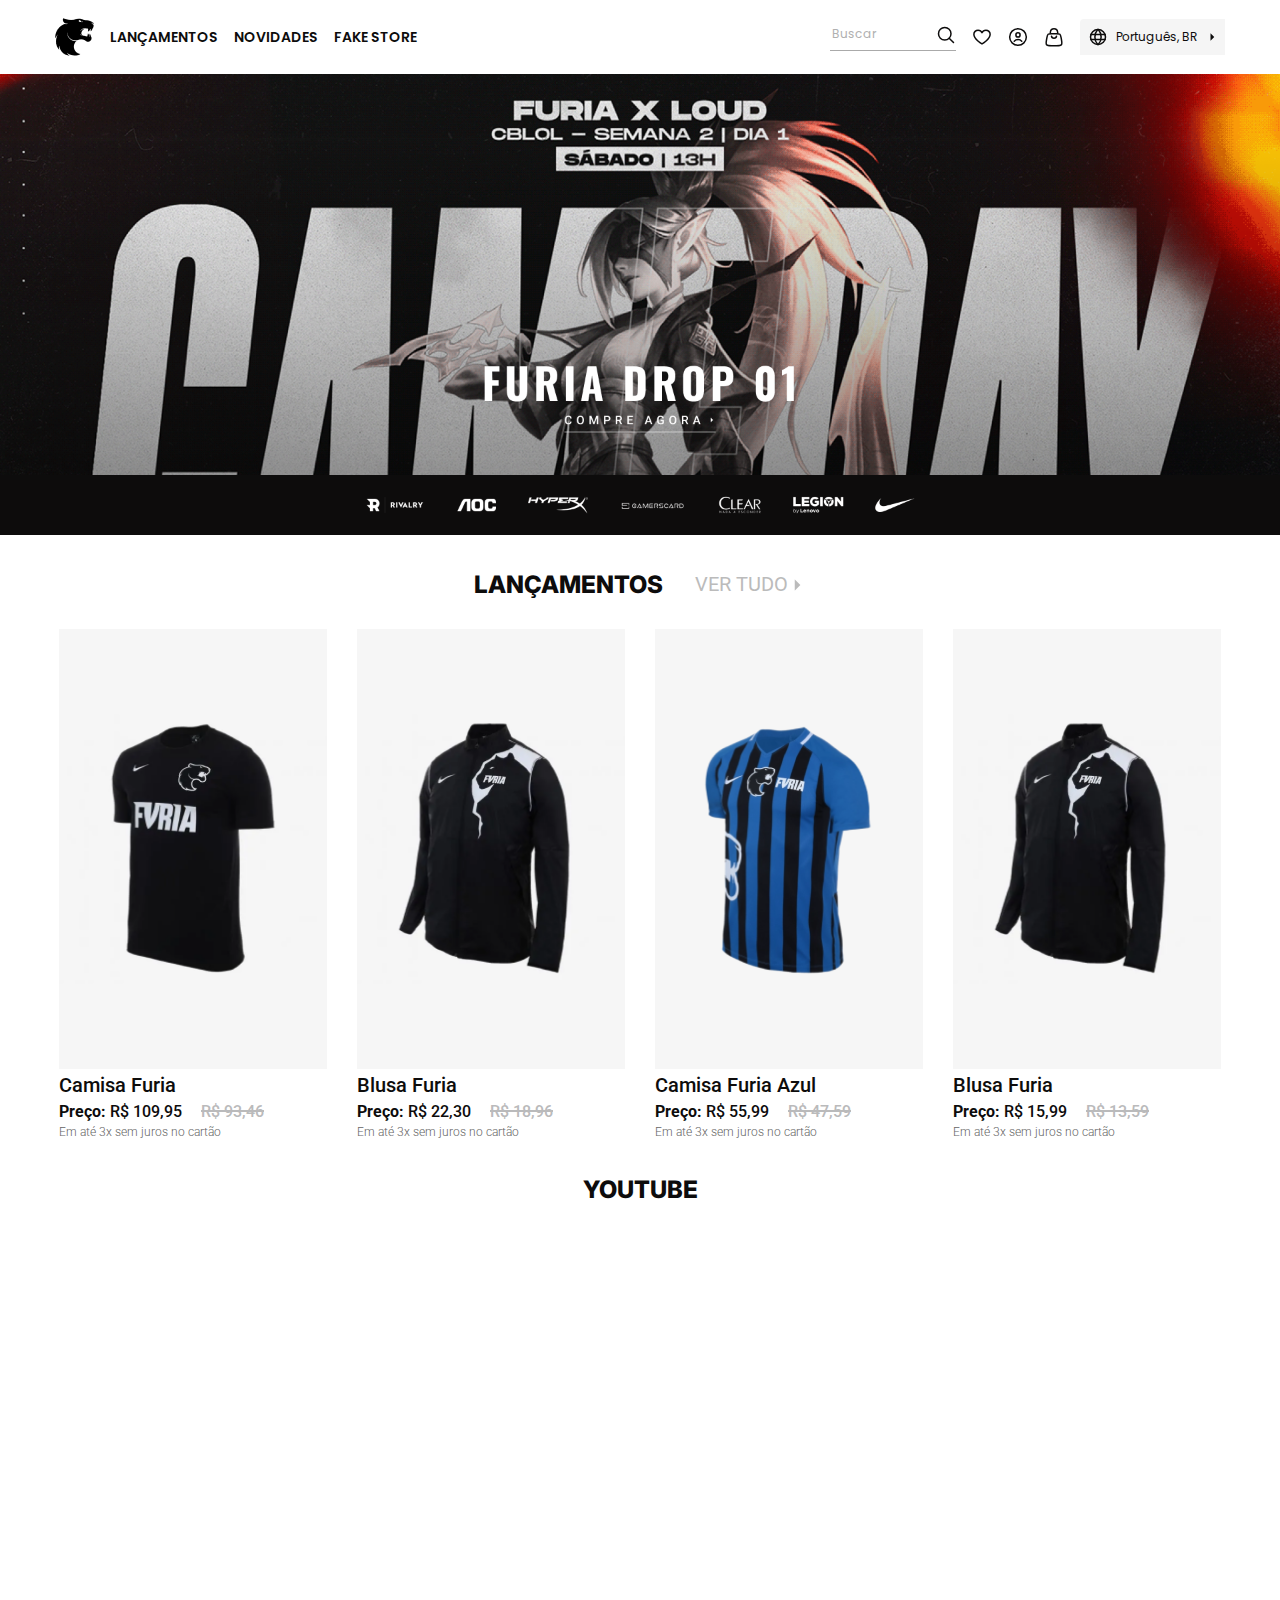
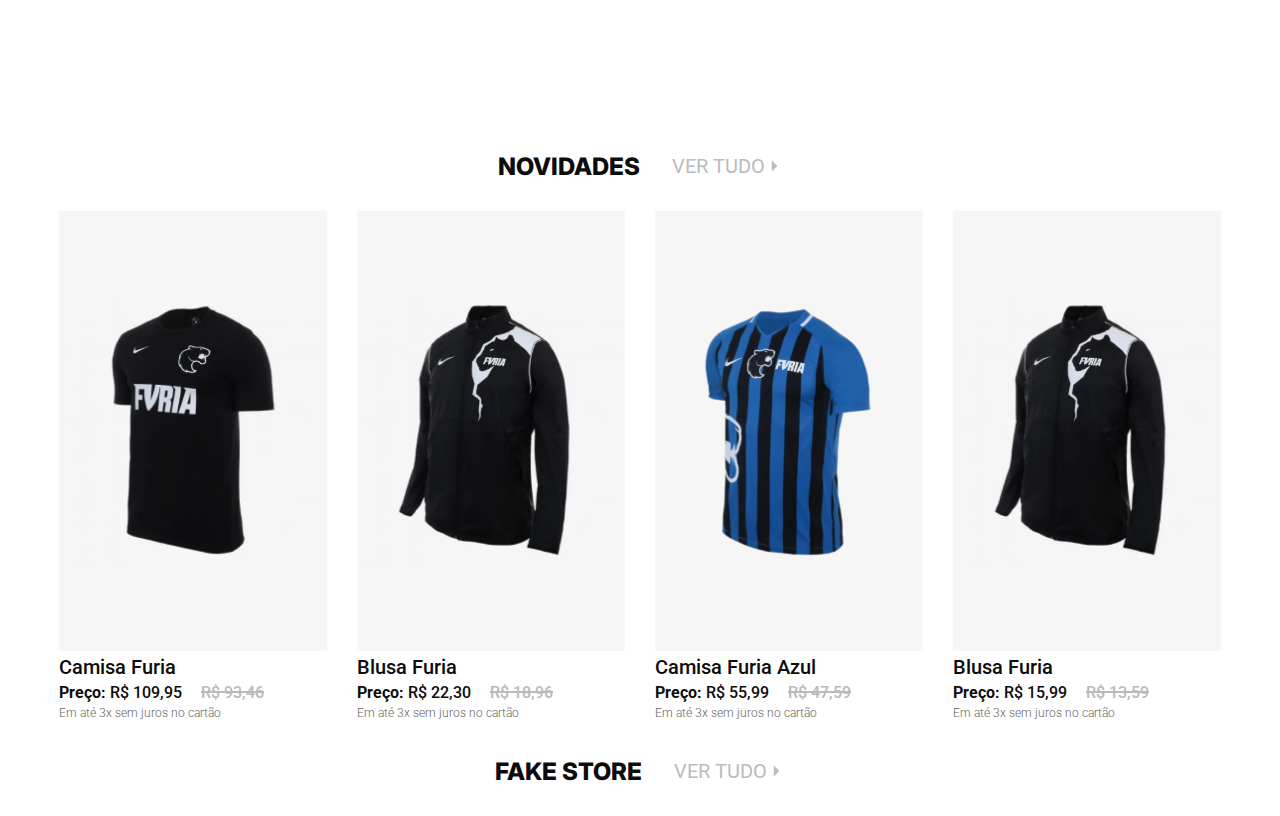
==== parte1/index.html @ 1bad08ae "Commit Inicial" ====
<!doctype html>
<html lang="pt-BR">

<head>
	<meta charset="utf-8">
	<meta http-equiv="x-ua-compatible" content="ie=edge">
	<title>FURIA STORE</title>
	<meta name="viewport" content="width=device-width, minimum-scale=1.0, maximum-scale=1.0, initial-scale=1.0">
	<meta name="description" content="FURIA Apparel. Acesse e compre agora!">
	<link rel="icon" href="./image/fav-icon.png?v=1" type="image/png">
	<link rel="stylesheet" href="css/styles.css?v=1">
	<link rel="stylesheet" href="css/fonts.css?v=1">
</head>

<body>
	<header>
		<div class="container">
			<div class="menu">
				<div class="header-left">
					<img class="img-responsive" src="./image/logo.png?v=1" alt="FURIA">
					<a class="menu-text" id="releases" href="#section-1">LANÇAMENTOS</a>
					<a class="menu-text" id="news" href="#section-2">NOVIDADES</a>
					<a class="menu-text" id="fake-store" href="#section-3">FAKE STORE</a>
				</div>
				<div class="header-right">
					<div class="search">
						<input type="text" name="search" id="search" placeholder="Buscar">
						<button type="button">
							<img class="img-responsive" src="./image/search-icon.svg?v=1" alt="Pesquisar">
						</button>
					</div>
					<a href="">
						<img class="img-responsive" src="./image/favorite-icon.svg?v=1" alt="Favoritos">
					</a>
					<a href="">
						<img class="img-responsive" src="./image/user-icon.svg?v=1" alt="Usuário">
					</a>
					<a href="">
						<img class="img-responsive" src="./image/minicart-icon.svg?v=1" alt="Carrinho">
					</a>
					<div class="language">
						<a href="">
							<img class="img-responsive" src="./image/language-icon.svg?v=1" alt="Carrinho">
						</a>
						<span>Português, BR</span>
						<a href="">
							<img class="img-responsive" src="./image/arrow-right-icon.svg" alt="Carrinho">
						</a>
					</div>
				</div>
			</div>
		</div>
	</header>
	<main>
		<div class="banner">
			<img class="img-responsive" src="./image/banner.png?v=1" alt="Banner Furia Drop">
			<img class="img-responsive" src="./image/banner-brands.png?v=1" alt="Banner Furia Drop">
		</div>
		<div class="container">
			<section id="section-1">
				<div class="title">LANÇAMENTOS<span>VER TUDO <img src="./image/arrow-right-title-icon.png?v=1" alt="Seta Direita"></span></div>
				<div class="grid-container" class="products">
					<div class="product">
						<img src="./image/camisa-furia-preta.png?v=1" alt="Camisa Furia" class="img-responsive product-img">
						<div class="product-title">Camisa Furia</div>
						<div class="product-price"><strong>Preço:</strong> R$ 109,95
							<span class="product-price-discount"><span class="line-word"></span>R$ 93,46</span><br>
							<span class="price-installment">Em até 3x sem juros no cartão</span>
						</div>
					</div>
					<div class="product">
						<img src="./image/blusa-furia.png?v=1" alt="Blusa Furia" class="img-responsive product-img">
						<div class="product-title">Blusa Furia</div>
						<div class="product-price"><strong>Preço:</strong> R$ 22,30
							<span class="product-price-discount"><span class="line-word"></span>R$ 18,96</span><br>
							<span class="price-installment">Em até 3x sem juros no cartão</span>
						</div>
					</div>
					<div class="product">
						<img src="./image/camisa-furia-azul.png?v=1" alt="Camisa Furia Azul" class="img-responsive product-img">
						<div class="product-title">Camisa Furia Azul</div>
						<div class="product-price"><strong>Preço:</strong> R$ 55,99
							<span class="product-price-discount"><span class="line-word"></span>R$ 47,59</span><br>
							<span class="price-installment">Em até 3x sem juros no cartão</span>
						</div>
					</div>
					<div class="product">
						<img src="./image/blusa-furia.png?v=1" alt="Blusa Furia" class="img-responsive product-img">
						<div class="product-title">Blusa Furia</div>
						<div class="product-price"><strong>Preço:</strong> R$ 15,99
							<span class="product-price-discount"><span class="line-word"></span>R$ 13,59</span><br>
							<span class="price-installment">Em até 3x sem juros no cartão</span>
						</div>
					</div>
				</div>
			</section>
			<section id="section-2">
				<div class="title">YOUTUBE</div>
				<div class="video-container">
					<iframe id="video" width="560" height="315" src="https://www.youtube.com/embed/ct5WjWdfGSI" frameborder="0" allowfullscreen></iframe>
				</div>
			</section>	
			<section id="section-3">
				<div class="title">NOVIDADES<span>VER TUDO <img src="./image/arrow-right-title-icon.png?v=1" alt="Seta Direita"></span></div>
				<div class="grid-container" class="products">
					<div class="product">
						<img src="./image/camisa-furia-preta.png?v=1" alt="Camisa Furia" class="img-responsive product-img">
						<div class="product-title">Camisa Furia</div>
						<div class="product-price"><strong>Preço:</strong> R$ 109,95
							<span class="product-price-discount"><span class="line-word"></span>R$ 93,46</span><br>
							<span class="price-installment">Em até 3x sem juros no cartão</span>
						</div>
					</div>
					<div class="product">
						<img src="./image/blusa-furia.png?v=1" alt="Blusa Furia" class="img-responsive product-img">
						<div class="product-title">Blusa Furia</div>
						<div class="product-price"><strong>Preço:</strong> R$ 22,30
							<span class="product-price-discount"><span class="line-word"></span>R$ 18,96</span><br>
							<span class="price-installment">Em até 3x sem juros no cartão</span>
						</div>
					</div>
					<div class="product">
						<img src="./image/camisa-furia-azul.png?v=1" alt="Camisa Furia Azul" class="img-responsive product-img">
						<div class="product-title">Camisa Furia Azul</div>
						<div class="product-price"><strong>Preço:</strong> R$ 55,99
							<span class="product-price-discount"><span class="line-word"></span>R$ 47,59</span><br>
							<span class="price-installment">Em até 3x sem juros no cartão</span>
						</div>
					</div>
					<div class="product">
						<img src="./image/blusa-furia.png?v=1" alt="Blusa Furia" class="img-responsive product-img">
						<div class="product-title">Blusa Furia</div>
						<div class="product-price"><strong>Preço:</strong> R$ 15,99
							<span class="product-price-discount"><span class="line-word"></span>R$ 13,59</span><br>
							<span class="price-installment">Em até 3x sem juros no cartão</span>
						</div>
					</div>
				</div>
			</section>
			<section id="section-4">
				<div class="title">FAKE STORE<span>VER TUDO <img src="./image/arrow-right-title-icon.png?v=1" alt="Seta Direita"></span></div>
				<div class="grid-container" id="products">
					<div class="product">
					</div>
				</div>
			</section>
		</div>
	</main>
	<footer>
		
	</footer>
</body>

<script type="text/javascript" src="js/script.js?v=1"></script>

</html>
---- parte1/css/styles.css ----
body {
    margin: 0;
}
.container {
    width: 1170px;
    margin: auto;
}
.menu {
    display: flex;
    align-items: center;
    height: 74px;
    justify-content: space-between;
}
.header-left {
    display: flex;
    gap: 16px;
    align-items: center;
}
.header-right {
    display: flex;
    gap: 16px;
    align-items: center;
}
.menu-text {
    font-family: 'Poppins', sans-serif;
    font-size: 14px;
    font-weight: 600;
    line-height: 21px;
    text-align: left;
    text-decoration: none;
    color: #0D0C0C;
}
.menu-text:hover {
    border-bottom: 4px #000000 solid;
}
.search {
    position: relative;
    margin: auto;
    color: #B0B0B0;
    width: 126px;
    height: 26px;
    border-bottom: 1px #AAAAAA solid;
}
.search input {
    border: none;
    font-family: 'Poppins', sans-serif;
    font-size: 12px;
    font-weight: 400;
    line-height: 18px;
    text-align: left;
    width: 126px;
}
.search input:focus, .search input:focus-visible {
    border: none;
    outline: none;
}
.search input::placeholder {
    font-family: 'Poppins', sans-serif;
    font-size: 12px;
    font-weight: 400;
    line-height: 18px;
    text-align: left;
    color: #B0B0B0;
}
.search button {
    border: none;
    background: none;
    margin: 0;
    padding-left: 10px;
    padding-right: 0 !important;
    box-shadow: none;
    position: absolute;
    right: 0;
    top: 0;
    z-index: 3;
}
.language {
    font-family: 'Poppins', sans-serif;
    font-size: 12px;
    font-weight: 400;
    line-height: 18px;
    text-align: left;
    background: #F5F5F5;
    color: #0D0C0C;
    width: 145px;
    height: 36px;
    display: flex;
    gap: 8px;
    border-radius: 4px 0px 0px 0px;
    align-items: center;
    justify-content: center;
}
.banner {
    display: grid;
}
.title {
    font-family: 'inter', sans-serif;
    font-size: 24px;
    font-weight: 800;
    line-height: 29.05px;
    text-align: center;
    color: #0D0C0C;
    display: flex;
    justify-content: center;
    align-items: center;
    gap: 32px;
    margin: 35px 0 30px;
}
.title span {
    font-family: 'Roboto', sans-serif;
    font-size: 20px;
    font-weight: 400;
    line-height: 23.44px;
    text-align: left;
    color: #BBBBBB;
    display: flex;
    align-items: center;
}
.grid-container {
    justify-items: center;
    display: grid;
    grid-template-columns: 23% 23% 23% 23%;
    gap: 25px;
    justify-content: space-evenly;
}
.product {
    display: grid;
    gap: 5px;
}
.product-title {
    font-family: 'Roboto', sans-serif;
    font-size: 20px;
    font-weight: 500;
    line-height: 23.44px;
    text-align: left;
    color: #0D0C0C;
    white-space: nowrap;
    width: 100%;
    overflow: hidden;
    text-overflow: ellipsis;   
}
.product-price {
    font-family: 'Roboto', sans-serif;
    font-size: 16px;
    font-weight: 500;
    line-height: 18.75px;
    text-align: left;
    color: #0D0C0C;
}
.product-price-discount {
    color: #BABABB;
    margin-left: 15px;
}
.line-word {
    background-color: #BABABB;
    border-bottom: 2px solid #BABABB;
    height: 0px;
    text-align: center;
    padding-left: 5px;
    position: absolute;
    z-index: 2;
    width: 58px;
    margin-top: 7px;
}
.price-installment {
    font-family: 'Roboto', sans-serif;
    font-size: 12px;
    font-weight: 300;
    line-height: 14.06px;
    text-align: left;
    color: #646464;
}
.product-img-api {
    max-height: 250px;
    margin: auto;
}
.product-img {
    max-height: 440px;
    margin: auto;
}
.video-container {
    position: relative;
    width: 100%;
    max-width: 1170px; 
    margin: 0 auto;
    padding-bottom: 41.25%;
    overflow: hidden;
}
.video-container iframe {
    position: absolute;
    top: 50%;
    left: 50%;
    transform: translate(-50%, -50%) scale(1.5);
    border-radius: 16px;
}
.img-responsive {
    display: block;
    max-width: 100%;
    height: auto;
}
---- parte1/css/fonts.css ----
@import url('https://fonts.googleapis.com/css2?family=Inter:wght@100..900&family=Poppins:ital,wght@0,100;0,200;0,300;0,400;0,500;0,600;0,700;0,800;0,900;1,100;1,200;1,300;1,400;1,500;1,600;1,700;1,800;1,900&family=Roboto:ital,wght@0,100;0,300;0,400;0,500;0,700;0,900;1,100;1,300;1,400;1,500;1,700;1,900&display=swap');
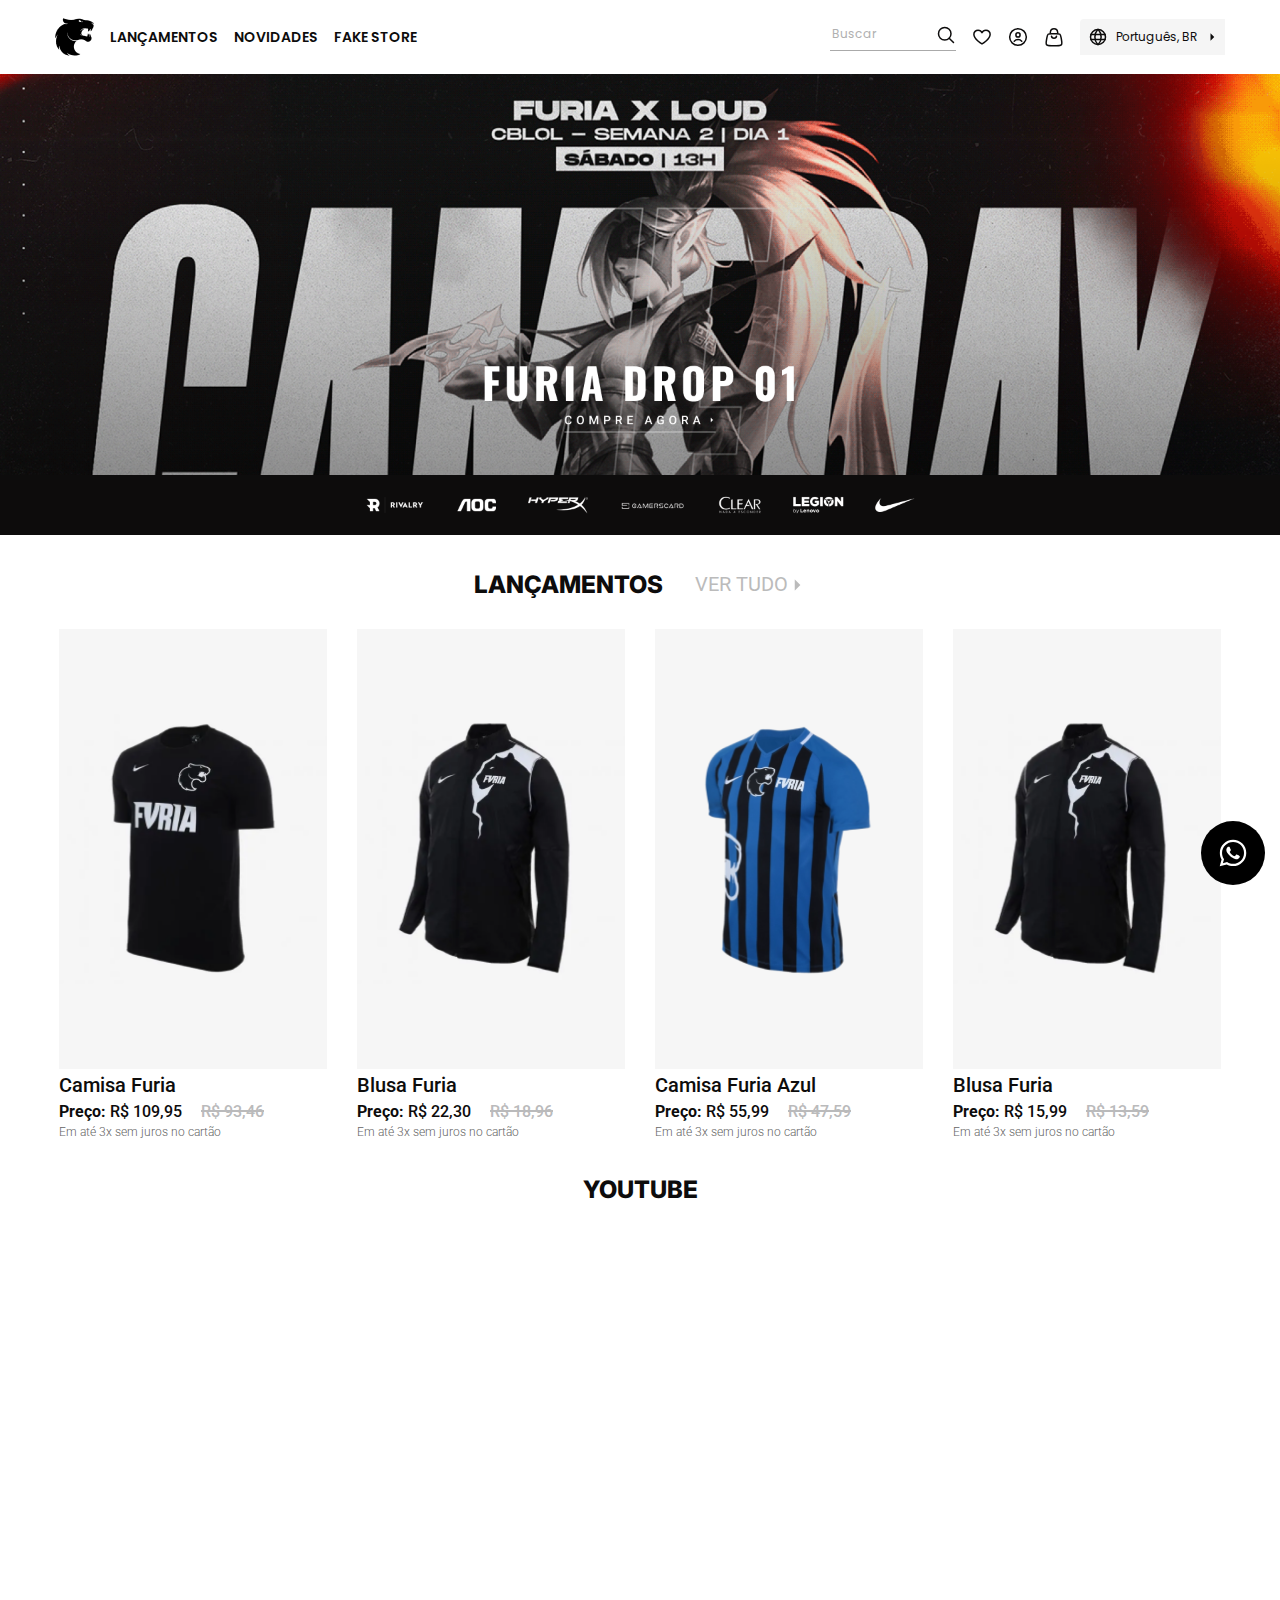
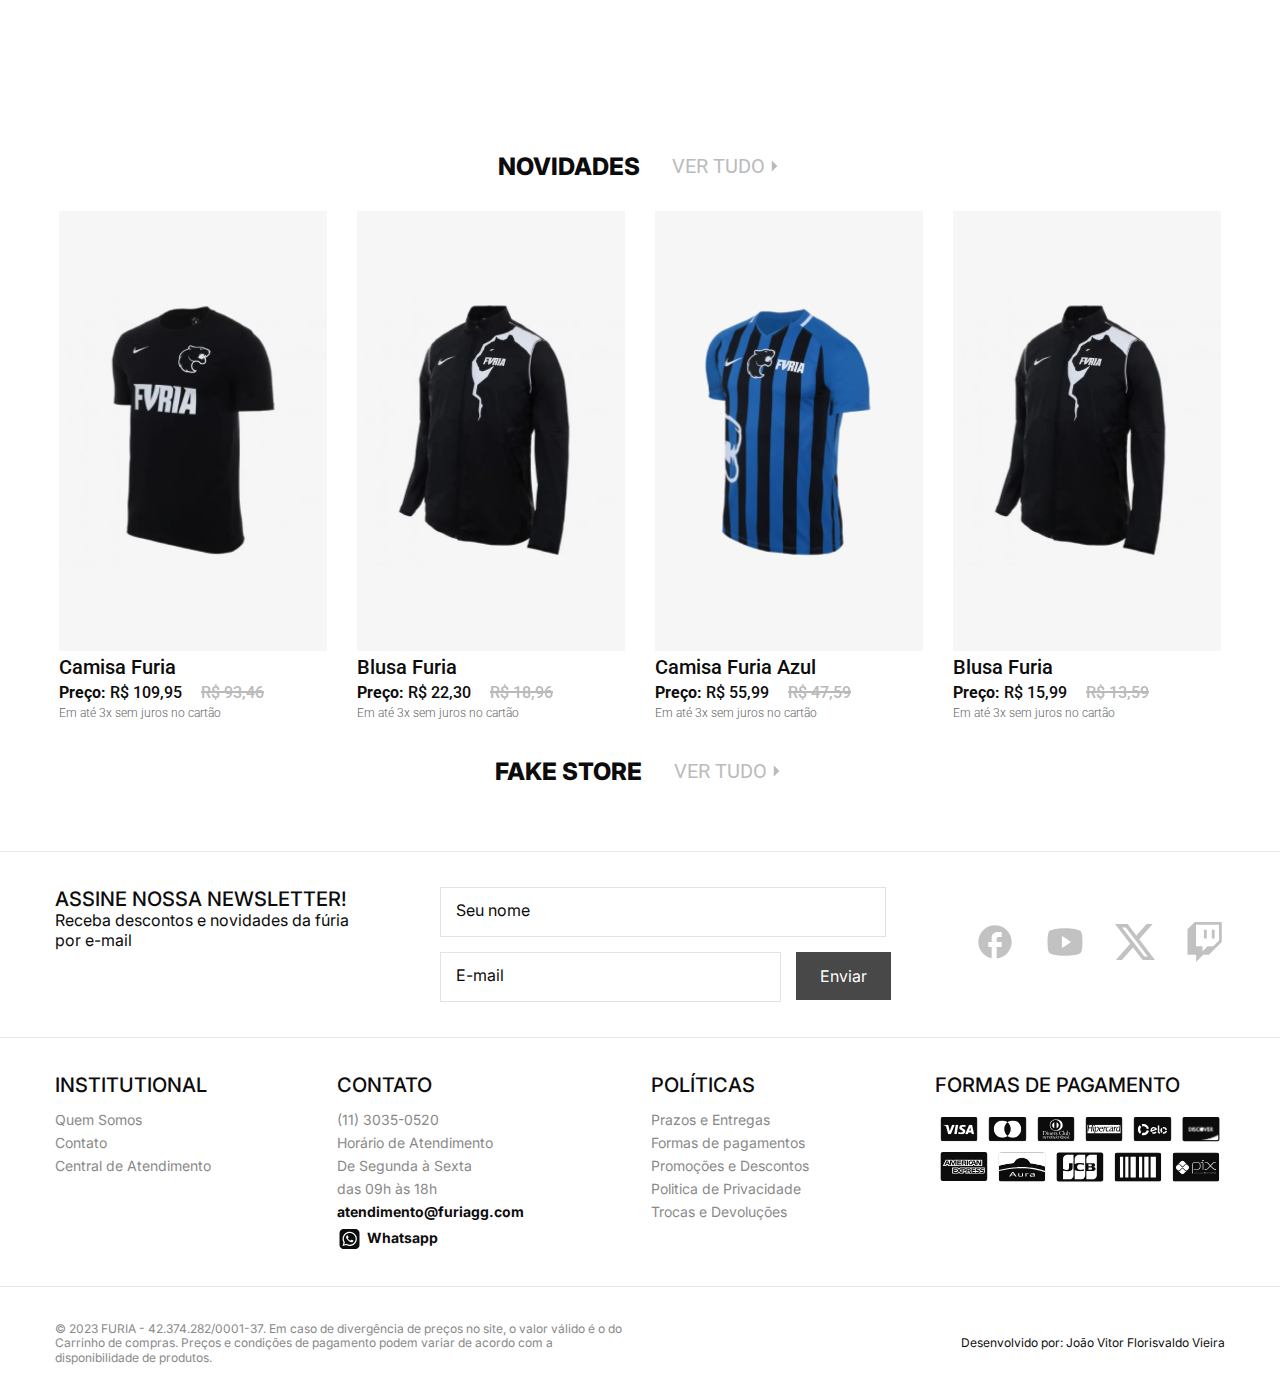
==== commit dad373dc: "Atualizando desktop" ====
--- a/parte1/index.html
+++ b/parte1/index.html
@@ -58,10 +58,23 @@
 		</div>
 		<div class="container">
 			<section id="section-1">
-				<div class="title">LANÇAMENTOS<span>VER TUDO <img src="./image/arrow-right-title-icon.png?v=1" alt="Seta Direita"></span></div>
+				<div class="title">LANÇAMENTOS<a href="">VER TUDO <img src="./image/arrow-right-title-icon.png?v=1" alt="Seta Direita"></a></div>
 				<div class="grid-container" class="products">
 					<div class="product">
-						<img src="./image/camisa-furia-preta.png?v=1" alt="Camisa Furia" class="img-responsive product-img">
+						<div class="block-img">
+							<img src="./image/camisa-furia-preta.png?v=1" alt="Camisa Furia" class="img-responsive product-img">
+							<div class="card-product">
+								<div class="size">
+									<div class="btn-size size-pp">PP</div>
+									<div class="btn-size size-p">P</div>
+									<div class="btn-size size-m">M</div>
+									<div class="btn-size size-g">G</div>
+									<div class="btn-size size-gg">GG</div>
+									<div class="btn-size size-xgg">XGG</div>
+								</div>
+								<button class="btn-buy">COMPRAR</button>
+							</div>
+						</div>
 						<div class="product-title">Camisa Furia</div>
 						<div class="product-price"><strong>Preço:</strong> R$ 109,95
 							<span class="product-price-discount"><span class="line-word"></span>R$ 93,46</span><br>
@@ -69,7 +82,20 @@
 						</div>
 					</div>
 					<div class="product">
-						<img src="./image/blusa-furia.png?v=1" alt="Blusa Furia" class="img-responsive product-img">
+						<div class="block-img">
+							<img src="./image/blusa-furia.png?v=1" alt="Blusa Furia" class="img-responsive product-img">
+							<div class="card-product">
+								<div class="size">
+									<div class="btn-size size-pp">PP</div>
+									<div class="btn-size size-p">P</div>
+									<div class="btn-size size-m">M</div>
+									<div class="btn-size size-g">G</div>
+									<div class="btn-size size-gg">GG</div>
+									<div class="btn-size size-xgg">XGG</div>
+								</div>
+								<button class="btn-buy">COMPRAR</button>
+							</div>
+						</div>
 						<div class="product-title">Blusa Furia</div>
 						<div class="product-price"><strong>Preço:</strong> R$ 22,30
 							<span class="product-price-discount"><span class="line-word"></span>R$ 18,96</span><br>
@@ -77,7 +103,20 @@
 						</div>
 					</div>
 					<div class="product">
-						<img src="./image/camisa-furia-azul.png?v=1" alt="Camisa Furia Azul" class="img-responsive product-img">
+						<div class="block-img">
+							<img src="./image/camisa-furia-azul.png?v=1" alt="Camisa Furia Azul" class="img-responsive product-img">
+							<div class="card-product">
+								<div class="size">
+									<div class="btn-size size-pp">PP</div>
+									<div class="btn-size size-p">P</div>
+									<div class="btn-size size-m">M</div>
+									<div class="btn-size size-g">G</div>
+									<div class="btn-size size-gg">GG</div>
+									<div class="btn-size size-xgg">XGG</div>
+								</div>
+								<button class="btn-buy">COMPRAR</button>
+							</div>
+						</div>
 						<div class="product-title">Camisa Furia Azul</div>
 						<div class="product-price"><strong>Preço:</strong> R$ 55,99
 							<span class="product-price-discount"><span class="line-word"></span>R$ 47,59</span><br>
@@ -85,7 +124,20 @@
 						</div>
 					</div>
 					<div class="product">
-						<img src="./image/blusa-furia.png?v=1" alt="Blusa Furia" class="img-responsive product-img">
+						<div class="block-img">
+							<img src="./image/blusa-furia.png?v=1" alt="Blusa Furia" class="img-responsive product-img">
+							<div class="card-product">
+								<div class="size">
+									<div class="btn-size size-pp">PP</div>
+									<div class="btn-size size-p">P</div>
+									<div class="btn-size size-m">M</div>
+									<div class="btn-size size-g">G</div>
+									<div class="btn-size size-gg">GG</div>
+									<div class="btn-size size-xgg">XGG</div>
+								</div>
+								<button class="btn-buy">COMPRAR</button>
+							</div>
+						</div>
 						<div class="product-title">Blusa Furia</div>
 						<div class="product-price"><strong>Preço:</strong> R$ 15,99
 							<span class="product-price-discount"><span class="line-word"></span>R$ 13,59</span><br>
@@ -101,10 +153,23 @@
 				</div>
 			</section>	
 			<section id="section-3">
-				<div class="title">NOVIDADES<span>VER TUDO <img src="./image/arrow-right-title-icon.png?v=1" alt="Seta Direita"></span></div>
+				<div class="title">NOVIDADES<a href="">VER TUDO <img src="./image/arrow-right-title-icon.png?v=1" alt="Seta Direita"></a></div>
 				<div class="grid-container" class="products">
 					<div class="product">
-						<img src="./image/camisa-furia-preta.png?v=1" alt="Camisa Furia" class="img-responsive product-img">
+						<div class="block-img">
+							<img src="./image/camisa-furia-preta.png?v=1" alt="Camisa Furia" class="img-responsive product-img">
+							<div class="card-product">
+								<div class="size">
+									<div class="btn-size size-pp">PP</div>
+									<div class="btn-size size-p">P</div>
+									<div class="btn-size size-m">M</div>
+									<div class="btn-size size-g">G</div>
+									<div class="btn-size size-gg">GG</div>
+									<div class="btn-size size-xgg">XGG</div>
+								</div>
+								<button class="btn-buy">COMPRAR</button>
+							</div>
+						</div>
 						<div class="product-title">Camisa Furia</div>
 						<div class="product-price"><strong>Preço:</strong> R$ 109,95
 							<span class="product-price-discount"><span class="line-word"></span>R$ 93,46</span><br>
@@ -112,7 +177,20 @@
 						</div>
 					</div>
 					<div class="product">
-						<img src="./image/blusa-furia.png?v=1" alt="Blusa Furia" class="img-responsive product-img">
+						<div class="block-img">
+							<img src="./image/blusa-furia.png?v=1" alt="Blusa Furia" class="img-responsive product-img">
+							<div class="card-product">
+								<div class="size">
+									<div class="btn-size size-pp">PP</div>
+									<div class="btn-size size-p">P</div>
+									<div class="btn-size size-m">M</div>
+									<div class="btn-size size-g">G</div>
+									<div class="btn-size size-gg">GG</div>
+									<div class="btn-size size-xgg">XGG</div>
+								</div>
+								<button class="btn-buy">COMPRAR</button>
+							</div>
+						</div>
 						<div class="product-title">Blusa Furia</div>
 						<div class="product-price"><strong>Preço:</strong> R$ 22,30
 							<span class="product-price-discount"><span class="line-word"></span>R$ 18,96</span><br>
@@ -120,7 +198,20 @@
 						</div>
 					</div>
 					<div class="product">
-						<img src="./image/camisa-furia-azul.png?v=1" alt="Camisa Furia Azul" class="img-responsive product-img">
+						<div class="block-img">
+							<img src="./image/camisa-furia-azul.png?v=1" alt="Camisa Furia Azul" class="img-responsive product-img">
+							<div class="card-product">
+								<div class="size">
+									<div class="btn-size size-pp">PP</div>
+									<div class="btn-size size-p">P</div>
+									<div class="btn-size size-m">M</div>
+									<div class="btn-size size-g">G</div>
+									<div class="btn-size size-gg">GG</div>
+									<div class="btn-size size-xgg">XGG</div>
+								</div>
+								<button class="btn-buy">COMPRAR</button>
+							</div>
+						</div>
 						<div class="product-title">Camisa Furia Azul</div>
 						<div class="product-price"><strong>Preço:</strong> R$ 55,99
 							<span class="product-price-discount"><span class="line-word"></span>R$ 47,59</span><br>
@@ -128,7 +219,20 @@
 						</div>
 					</div>
 					<div class="product">
-						<img src="./image/blusa-furia.png?v=1" alt="Blusa Furia" class="img-responsive product-img">
+						<div class="block-img">
+							<img src="./image/blusa-furia.png?v=1" alt="Blusa Furia" class="img-responsive product-img">
+							<div class="card-product">
+								<div class="size">
+									<div class="btn-size size-pp">PP</div>
+									<div class="btn-size size-p">P</div>
+									<div class="btn-size size-m">M</div>
+									<div class="btn-size size-g">G</div>
+									<div class="btn-size size-gg">GG</div>
+									<div class="btn-size size-xgg">XGG</div>
+								</div>
+								<button class="btn-buy">COMPRAR</button>
+							</div>
+						</div>
 						<div class="product-title">Blusa Furia</div>
 						<div class="product-price"><strong>Preço:</strong> R$ 15,99
 							<span class="product-price-discount"><span class="line-word"></span>R$ 13,59</span><br>
@@ -138,7 +242,7 @@
 				</div>
 			</section>
 			<section id="section-4">
-				<div class="title">FAKE STORE<span>VER TUDO <img src="./image/arrow-right-title-icon.png?v=1" alt="Seta Direita"></span></div>
+				<div class="title">FAKE STORE<a href="">VER TUDO <img src="./image/arrow-right-title-icon.png?v=1" alt="Seta Direita"></a></div>
 				<div class="grid-container" id="products">
 					<div class="product">
 					</div>
@@ -146,8 +250,107 @@
 			</section>
 		</div>
 	</main>
+	<div class="line"></div>
 	<footer>
-		
+		<div class="container">
+			<div class="newsletter">
+				<div class="newsletter-texts">
+					<div class="newsletter-texts-title">ASSINE NOSSA NEWSLETTER!</div>
+					<div class="newsletter-texts-text">Receba descontos e novidades da fúria por e-mail</div>
+				</div>
+				<div class="newsletter-inputs">
+					<input class="input-name" placeholder="Seu nome" type="text" name="" id="">
+					<div class="second-block-input">
+						<input class="input-email" placeholder="E-mail" type="text" name="" id="">
+						<button class="btn-send">Enviar</button>
+					</div>
+				</div>
+				<div class="social-media">
+					<a class="facebook" href="https://www.facebook.com/furiagg?locale=pt_BR" target="_blank">
+						<img src="./image/icon-facebook.svg?v=1" alt="Facebook">
+					</a>
+					<a class="youtube" href="https://www.youtube.com/@FURIAggCS" target="_blank">
+						<img src="./image/icon-youtube.svg?v=1" alt="Youtube">
+					</a>
+					<a class="x-twitter" href="https://x.com/FURIA" target="_blank">
+						<img src="./image/icon-x.svg?v=1" alt="X (twitter)">
+					</a>
+					<a class="twitch" href="https://www.twitch.tv/furiatv" target="_blank">
+						<img src="./image/icon-twitch.svg?v=1" alt="Twitch">
+					</a>
+				</div>
+			</div>
+		</div>
+		<div class="line"></div>
+		<div class="container">
+			<div class="institutional-links">
+				<div class="institutional">
+					<div class="institutional-title">
+						INSTITUTIONAL
+					</div>
+					<div class="institutional-subtitle">
+						<a href="">Quem Somos</a>
+						<a href="">Contato</a>
+						<a href="">Central de Atendimento</a>
+					</div>
+				</div>
+				<div class="contact">
+					<div class="contact-title">
+						CONTATO
+					</div>
+					<div class="contact-subtitle">
+						<span>(11) 3035-0520</span>
+						<span>Horário de Atendimento</span>
+						<span>De Segunda à Sexta</span>
+						<span>das 09h às 18h</span>
+						<span><b>atendimento@furiagg.com</b></span>
+						<a href="https://api.whatsapp.com/send/?phone=5511939574524&text&type=phone_number&app_absent=0" target="_blank"><img src="./image/mini-icon-whatsapp.svg?v=1" alt="Whatsapp"> <b>Whatsapp</b></a>
+					</div>
+				</div>
+				<div class="policies">
+					<div class="policies-title">
+						POLÍTICAS
+					</div>
+					<div class="policies-subtitle">
+						<a href="">Prazos e Entregas</a>
+						<a href="">Formas de pagamentos</a>
+						<a href="">Promoções e Descontos</a>
+						<a href="">Politica de Privacidade</a>
+						<a href="">Trocas e Devoluções</a>
+					</div>
+				</div>
+				<div class="payment-methods">
+					<div class="payment-methods-title">
+						FORMAS DE PAGAMENTO
+					</div>
+					<div class="payment-methods-icons">
+						<img src="./image/visa.svg?v=1" alt="Visa">
+						<img src="./image/mastercard.svg?v=1" alt="MasterCard">
+						<img src="./image/dinersclub.svg?v=1" alt="Diners Club">
+						<img src="./image/hipercard.svg?v=1" alt="HiperCard">
+						<img src="./image/elo.svg?v=1" alt="Elo">
+						<img src="./image/discover.svg?v=1" alt="Discover">
+						<img src="./image/american-express.svg?v=1" alt="American Express">
+						<img src="./image/aura.svg?v=1" alt="Aura">
+						<img src="./image/jcb.svg?v=1" alt="JCB">
+						<img src="./image/boleto.svg?v=1" alt="Boleto">
+						<img src="./image/pix.svg?v=1" alt="Pix">
+					</div>
+				</div>
+			</div>
+		</div>
+		<div class="line"></div>
+		<div class="container">
+			<div class="information">
+				<div class="information-text">
+					© 2023 FURIA - 42.374.282/0001-37. Em caso de divergência de preços no site, o valor válido é o do Carrinho de compras. 
+					Preços e condições de pagamento podem variar de acordo com a disponibilidade de produtos.
+				</div>
+				<div class="developed">
+					Desenvolvido por: <a href="https://github.com/joaovflorisvaldo">João Vitor Florisvaldo Vieira</a>
+				</div>
+			</div>
+		</div>
 	</footer>
 </body>
 
--- a/parte1/css/styles.css
+++ b/parte1/css/styles.css
@@ -1,9 +1,18 @@
+:root {
+    --primary-color: #0D0C0C;
+}
 body {
     margin: 0;
 }
+/* Header */
 .container {
     width: 1170px;
     margin: auto;
+}
+.line {
+    clear: both;
+    margin: 35px 0;
+    border-bottom: 1px solid #E8E8E8;
 }
 .menu {
     display: flex;
@@ -28,7 +37,7 @@
     line-height: 21px;
     text-align: left;
     text-decoration: none;
-    color: #0D0C0C;
+    color: var(--primary-color);
 }
 .menu-text:hover {
     border-bottom: 4px #000000 solid;
@@ -81,7 +90,7 @@
     line-height: 18px;
     text-align: left;
     background: #F5F5F5;
-    color: #0D0C0C;
+    color: var(--primary-color);
     width: 145px;
     height: 36px;
     display: flex;
@@ -90,6 +99,7 @@
     align-items: center;
     justify-content: center;
 }
+/* Main */
 .banner {
     display: grid;
 }
@@ -99,14 +109,14 @@
     font-weight: 800;
     line-height: 29.05px;
     text-align: center;
-    color: #0D0C0C;
+    color: var(--primary-color);
     display: flex;
     justify-content: center;
     align-items: center;
     gap: 32px;
     margin: 35px 0 30px;
 }
-.title span {
+.title a {
     font-family: 'Roboto', sans-serif;
     font-size: 20px;
     font-weight: 400;
@@ -115,6 +125,7 @@
     color: #BBBBBB;
     display: flex;
     align-items: center;
+    text-decoration: none;
 }
 .grid-container {
     justify-items: center;
@@ -124,8 +135,12 @@
     justify-content: space-evenly;
 }
 .product {
+    cursor: pointer;
     display: grid;
     gap: 5px;
+}
+.block-img {
+    position: relative;
 }
 .product-title {
     font-family: 'Roboto', sans-serif;
@@ -133,7 +148,7 @@
     font-weight: 500;
     line-height: 23.44px;
     text-align: left;
-    color: #0D0C0C;
+    color: var(--primary-color);
     white-space: nowrap;
     width: 100%;
     overflow: hidden;
@@ -145,11 +160,66 @@
     font-weight: 500;
     line-height: 18.75px;
     text-align: left;
-    color: #0D0C0C;
+    color: var(--primary-color);
 }
 .product-price-discount {
     color: #BABABB;
     margin-left: 15px;
+}
+.card-product {
+    display: grid;
+    justify-items: center;
+    gap: 5px;
+    position: absolute;
+    bottom: 0;
+    left: 0;
+    right: 0;
+    background: #ffffff4d;
+    border-radius: 5px;
+    padding: 20px;
+    z-index: 10;
+    width: 80%;
+    margin: auto;
+    opacity: 0;
+    transform: translateY(10%);
+    transition: opacity 0.5s ease, transform 0.5s ease;
+    z-index: 10;
+}
+.product:hover .card-product {
+    opacity: 1;
+    transform: translateY(0);
+}
+.btn-buy {
+    cursor: pointer;
+    background: #000000;
+    border: none;
+    border-radius: 5px;
+    width: 100%;
+    color: #FFFFFF;
+    padding: 10px 0;
+    font-family: 'Inter', sans-serif;
+    font-size: 12px;
+    font-weight: 500;
+    line-height: 14.52px;
+    letter-spacing: 0.29em;
+    text-align: center;
+}
+.selected {
+    border: 1px solid var(--primary-color);
+    border-radius: 5px;
+}
+.btn-size {
+    padding: 8px;
+}
+.size {
+    font-family: 'Inter', sans-serif;
+    font-size: 12px;
+    font-weight: 500;
+    line-height: 14.52px;
+    text-align: center;
+    display: flex;
+    justify-content: center;
+    gap: 5px;
 }
 .line-word {
     background-color: #BABABB;
@@ -197,4 +267,185 @@
     display: block;
     max-width: 100%;
     height: auto;
+}
+/* Footer */
+.newsletter {
+    display: flex;
+    gap: 35px;
+    justify-content: space-between;
+}
+.newsletter-texts {
+    width: 300px;
+}
+.newsletter-texts-title {
+    font-family: 'Inter', sans-serif;
+    font-size: 20px;
+    font-weight: 500;
+    line-height: 24.2px;
+    text-align: left;
+    color: var(--primary-color);
+}
+.newsletter-texts-text {
+    font-family: 'Inter', sans-serif;
+    font-size: 16px;
+    font-weight: 400;
+    line-height: 19.36px;
+    text-align: left;
+    color: var(--primary-color);
+}
+.newsletter-inputs .input-name {
+    border: 1px solid #E3E3E3;
+    width: 414px;
+    height: 48px;
+    padding: 0 15px;
+    margin-bottom: 15px;
+}
+.newsletter-inputs .input-email {
+    border: 1px solid #E3E3E3;
+    width: 309px;
+    height: 48px;
+    padding: 0 15px;
+}
+.newsletter-inputs .input-name::placeholder, .newsletter-inputs .input-email::placeholder {
+    color: var(--primary-color);
+    font-family: 'Inter', sans-serif;
+    font-size: 16px;
+    font-weight: 400;
+}
+.second-block-input{
+    display: flex;
+    gap: 15px;
+}
+.btn-send {
+    border: none;
+    width: 95px;
+    height: 48px;
+    padding: 14px 24px 14px 24px;
+    background: #484848;
+    color: #FFFFFF;
+    font-family: 'Inter', sans-serif;
+    font-size: 16px;
+    font-weight: 400;
+    text-align: center;
+    cursor: pointer;
+}
+.btn-send:hover {
+    background: var(--primary-color);
+}
+.social-media {
+    display: flex;
+    gap: 30px;
+    align-items: center;
+}
+.social-media img {
+    transition: transform 0.3s ease;
+}
+.institutional-links {
+    display: flex;
+    justify-content: space-between;
+}
+
+.institutional-title, .contact-title, .policies-title, .payment-methods-title {
+    font-family: 'Inter', sans-serif;
+    font-size: 20px;
+    font-weight: 500;
+    line-height: 24.2px;
+    text-align: left;
+    color: var(--primary-color);
+    margin-bottom: 15px;
+}
+.institutional-subtitle, .contact-subtitle {
+    font-family: 'Inter', sans-serif;
+    font-size: 14px;
+    font-weight: 400;
+    line-height: 16.94px;
+    text-align: left;
+    color: #898989;
+    display: flex;
+    flex-direction: column;
+    gap: 6px;
+}
+.contact-subtitle a {
+    text-decoration: none;
+    display: flex;
+    align-items: center;
+    gap: 5px;
+}
+.contact-subtitle b {
+    font-weight: bold;
+    color: var(--primary-color);
+}
+.policies-subtitle {
+    display: flex;
+    flex-direction: column;
+    gap: 6px;
+}
+.policies-subtitle a, .institutional-subtitle a{
+    font-family: 'Inter', sans-serif;
+    font-size: 14px;
+    font-weight: 400;
+    line-height: 16.94px;
+    text-align: left;
+    color: #898989;
+    text-decoration: none;
+}
+.payment-methods {
+    width: 290px;
+}
+.payment-methods-icons {
+    display: flex;
+    flex-wrap: wrap;
+    justify-content: space-around;
+}
+.payment-methods-icons img {
+    flex: 1 0 calc(100% / 7 - 10px);
+    margin: 5px;
+}
+.btn-whatsapp img {
+    position: fixed;
+    z-index: 10;
+    right: 15px;
+    bottom: 15px;
+}
+.information {
+    display: flex;
+    justify-content: space-between;
+    align-items: center;
+    margin-bottom: 35px;
+}
+.information-text {
+    font-family: 'Inter', sans-serif;
+    font-size: 12px;
+    font-weight: 400;
+    line-height: 14.52px;
+    text-align: left;
+    width: 580px;
+    color: #898989;
+}
+.developed {
+    font-family: 'Inter', sans-serif;
+    font-size: 12px;
+    font-weight: 400;
+    line-height: 14.52px;
+    color: var(--primary-color);
+}
+.developed a {
+    text-decoration: none;
+    color: var(--primary-color);
+}
+
+@media (max-width: 1400px) {
+
+}
+@media (max-width: 1200px) {
+
+}
+@media (max-width: 992px) {
+
+}
+@media (max-width: 768px) {
+
+}
+@media (max-width: 576px) {
+    
 }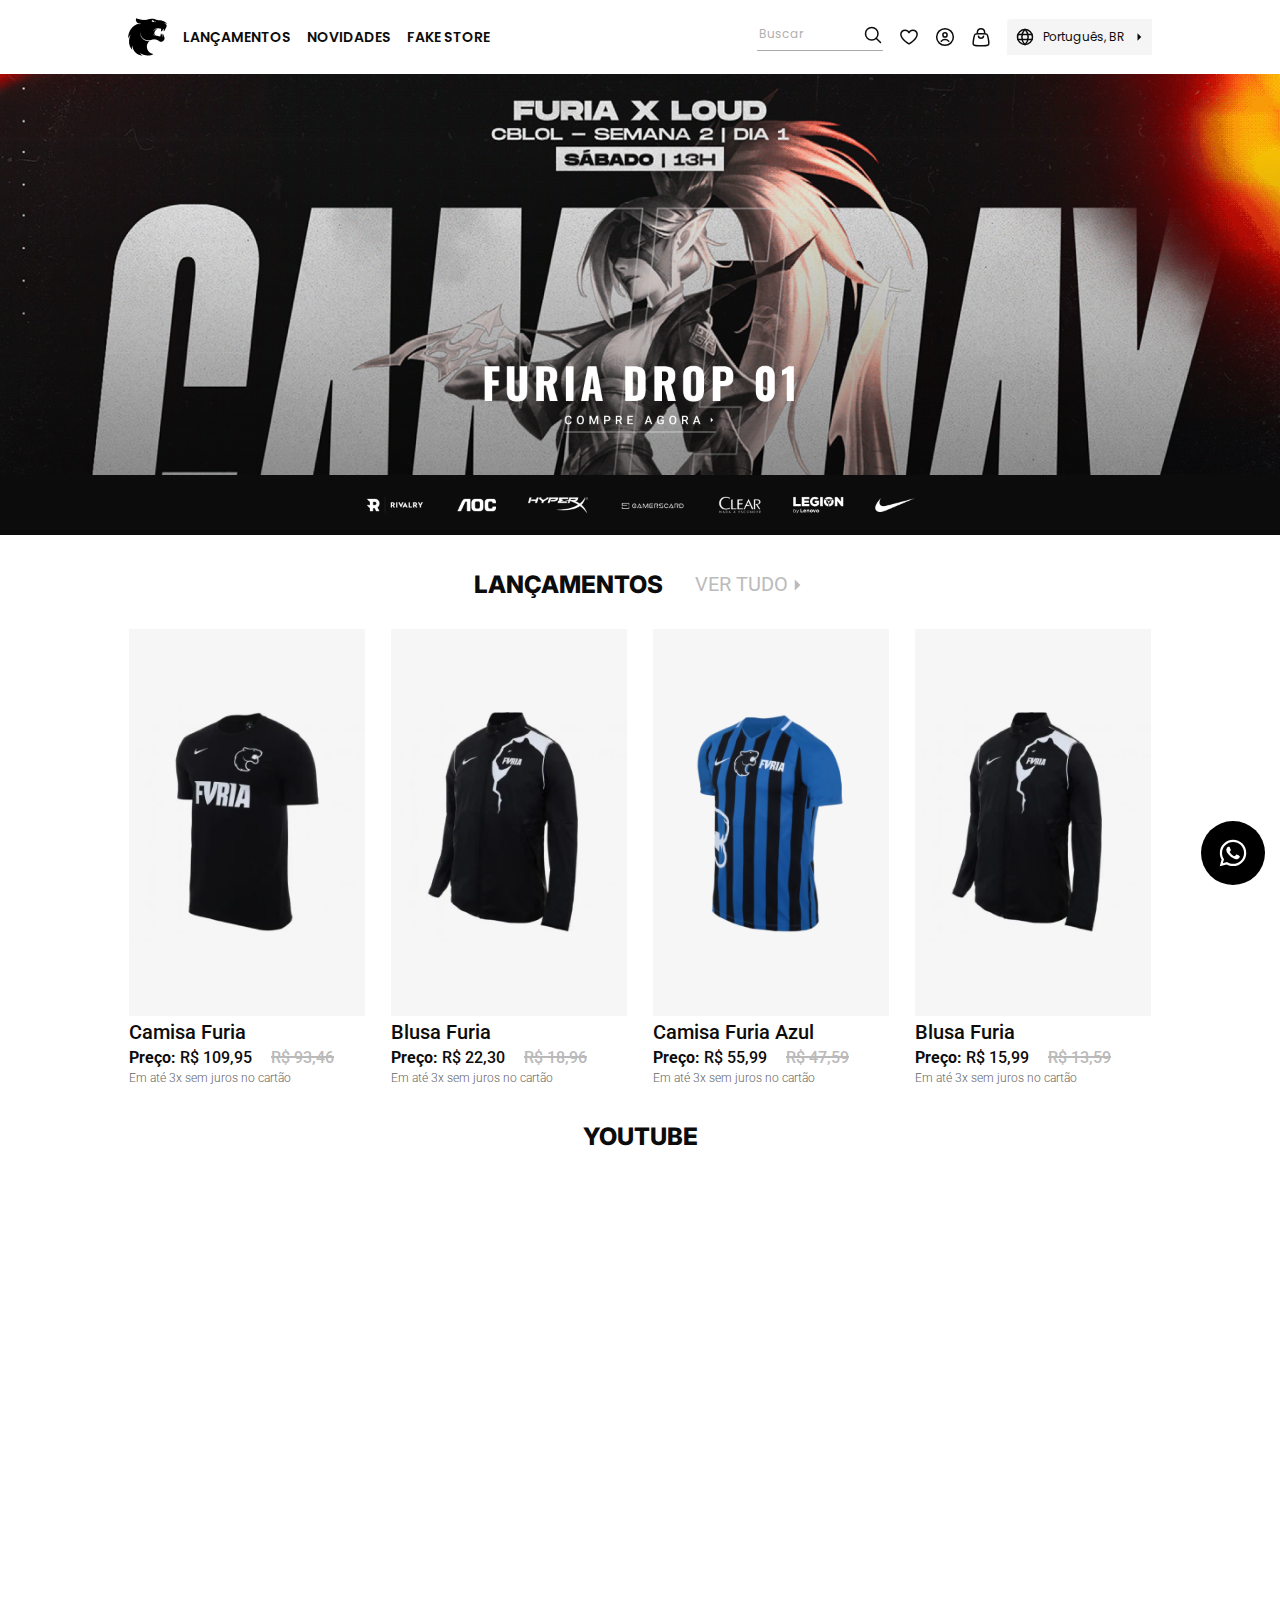
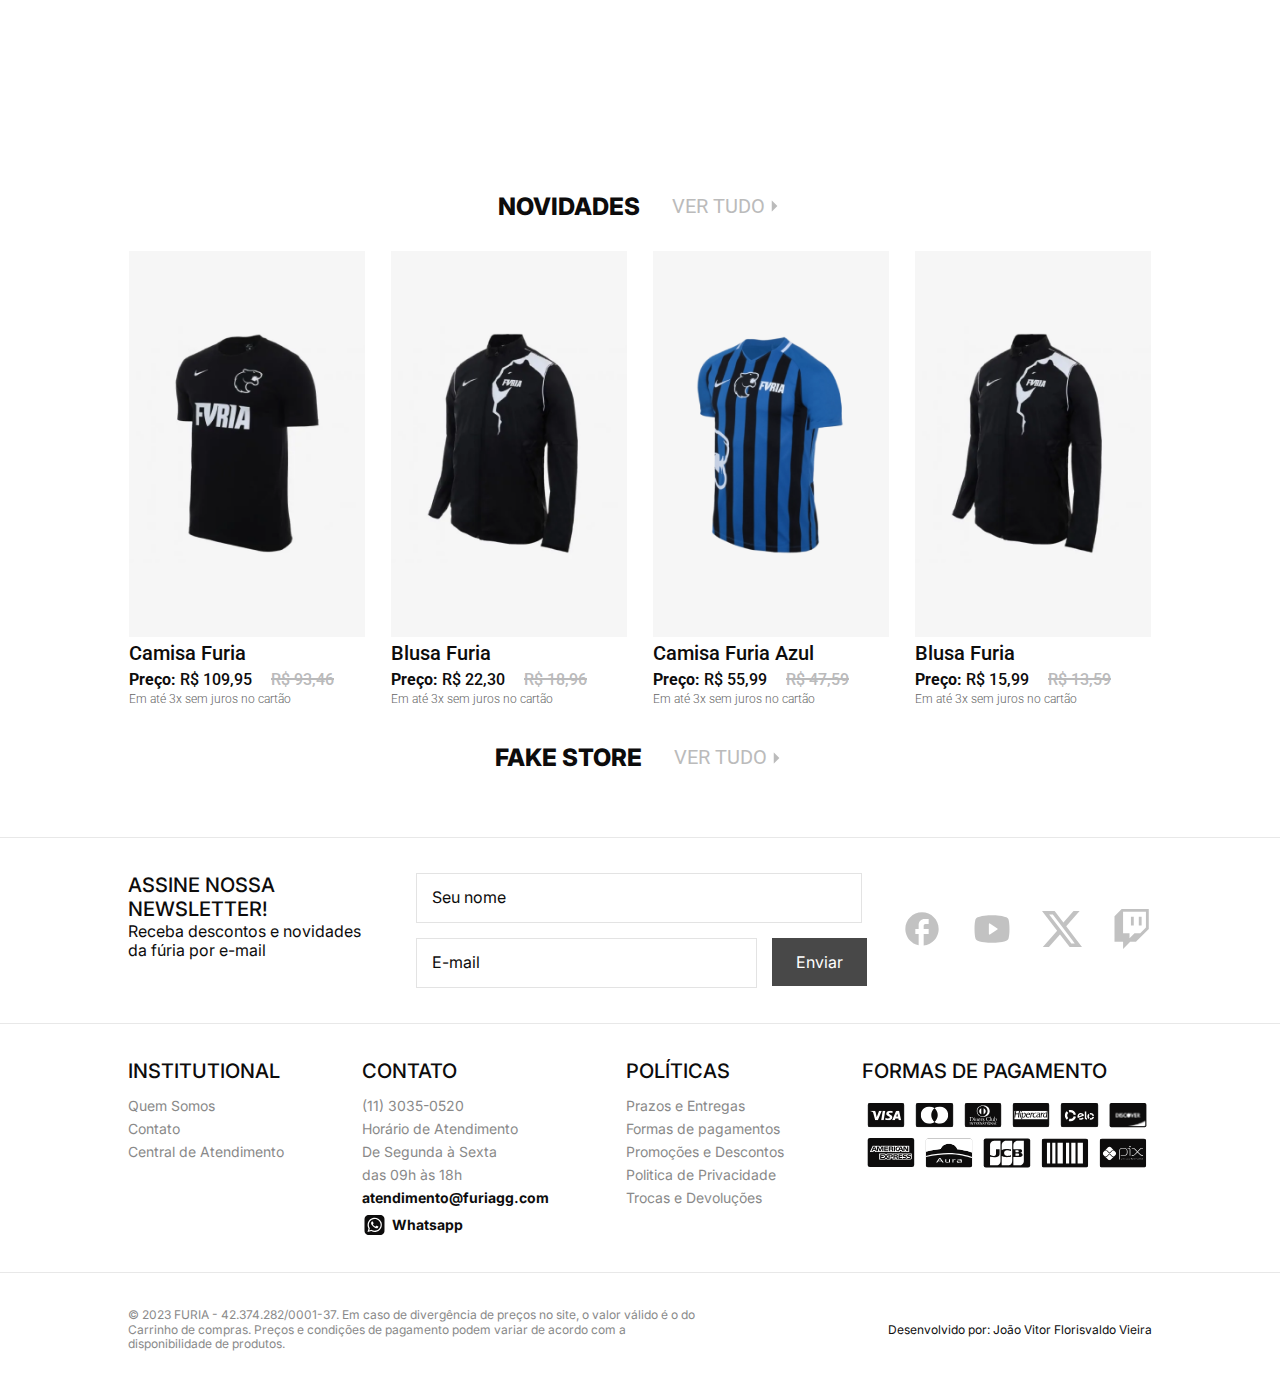
==== commit f56c492c: "Finalizando layout responsivo" ====
--- a/parte1/index.html
+++ b/parte1/index.html
@@ -23,29 +23,37 @@
 					<a class="menu-text" id="fake-store" href="#section-3">FAKE STORE</a>
 				</div>
 				<div class="header-right">
-					<div class="search">
-						<input type="text" name="search" id="search" placeholder="Buscar">
-						<button type="button">
-							<img class="img-responsive" src="./image/search-icon.svg?v=1" alt="Pesquisar">
-						</button>
-					</div>
-					<a href="">
-						<img class="img-responsive" src="./image/favorite-icon.svg?v=1" alt="Favoritos">
-					</a>
-					<a href="">
-						<img class="img-responsive" src="./image/user-icon.svg?v=1" alt="Usuário">
-					</a>
-					<a href="">
-						<img class="img-responsive" src="./image/minicart-icon.svg?v=1" alt="Carrinho">
-					</a>
-					<div class="language">
-						<a href="">
-							<img class="img-responsive" src="./image/language-icon.svg?v=1" alt="Carrinho">
+					<div class="hamburger-menu" id="hamburger-menu">
+						<img src="./image/hamburger-icon.svg?v=1" alt="Menu">
+					</div>
+					<div class="menu-content" id="menu-content">
+						<div class="search">
+							<input type="text" name="search" id="search" placeholder="Buscar">
+							<button type="button">
+								<img class="img-responsive" src="./image/search-icon.svg?v=1" alt="Pesquisar">
+							</button>
+						</div>
+						<a	class="menu-content-a" href="">
+							<img class="img-responsive" src="./image/favorite-icon.svg?v=1" alt="Favoritos">
+							<span class="visible-xs">Favoritos</span>
 						</a>
-						<span>Português, BR</span>
-						<a href="">
-							<img class="img-responsive" src="./image/arrow-right-icon.svg" alt="Carrinho">
+						<a class="menu-content-a" href="">
+							<img class="img-responsive" src="./image/user-icon.svg?v=1" alt="Usuário">
+							<span class="visible-xs">Meu Perfil</span>
 						</a>
+						<a class="menu-content-a" href="">
+							<img class="img-responsive" src="./image/minicart-icon.svg?v=1" alt="Carrinho">
+							<span class="visible-xs">Carrinho</span>
+						</a>
+						<div class="language">
+							<a href="">
+								<img class="img-responsive" src="./image/language-icon.svg?v=1" alt="Carrinho">
+							</a>
+							<span>Português, BR</span>
+							<a href="">
+								<img class="img-responsive" src="./image/arrow-right-icon.svg" alt="Carrinho">
+							</a>
+						</div>
 					</div>
 				</div>
 			</div>
@@ -149,7 +157,7 @@
 			<section id="section-2">
 				<div class="title">YOUTUBE</div>
 				<div class="video-container">
-					<iframe id="video" width="560" height="315" src="https://www.youtube.com/embed/ct5WjWdfGSI" frameborder="0" allowfullscreen></iframe>
+					<iframe id="iframe" width="560" height="315" src="https://www.youtube.com/embed/ct5WjWdfGSI" frameborder="0" allowfullscreen></iframe>
 				</div>
 			</section>	
 			<section id="section-3">
--- a/parte1/css/styles.css
+++ b/parte1/css/styles.css
@@ -9,6 +9,9 @@
     width: 1170px;
     margin: auto;
 }
+.visible-xs {
+    display: none;
+}
 .line {
     clear: both;
     margin: 35px 0;
@@ -25,10 +28,13 @@
     gap: 16px;
     align-items: center;
 }
-.header-right {
+.header-right, .menu-content {
     display: flex;
     gap: 16px;
     align-items: center;
+}
+.hamburger-menu {
+    display: none;
 }
 .menu-text {
     font-family: 'Poppins', sans-serif;
@@ -250,18 +256,18 @@
 }
 .video-container {
     position: relative;
+    width: 80%;
+    margin: auto;
+    padding-bottom: 56.25%;
+    height: 0;
+}
+.video-container #iframe {
+    position: absolute;
+    border-radius: 16px;
+    top: 0;
+    left: 0;
     width: 100%;
-    max-width: 1170px; 
-    margin: 0 auto;
-    padding-bottom: 41.25%;
-    overflow: hidden;
-}
-.video-container iframe {
-    position: absolute;
-    top: 50%;
-    left: 50%;
-    transform: translate(-50%, -50%) scale(1.5);
-    border-radius: 16px;
+    height: 100%;
 }
 .img-responsive {
     display: block;
@@ -435,17 +441,225 @@
 }
 
 @media (max-width: 1400px) {
-
-}
-@media (max-width: 1200px) {
-
-}
-@media (max-width: 992px) {
-
+    .container {
+        width: 1024px;
+        margin: auto;
+    }
+}
+@media (max-width: 1170px) {
+    .container {
+        width: 768px;
+        margin: auto;
+    }
+    .menu-text {
+        font-size: 12px;
+    }
+    .title {
+        font-size: 20px;
+        gap: 15px;
+        margin: 25px 0 20px;
+    }
+    .product-img-api {
+        max-height: 180px;
+    }
+    .product-img {
+        max-height: 340px;
+    }
+    .product-title {
+        font-size: 18px;
+    }
+    .product-price {
+        font-size: 14px;
+    }
+    .product-price-discount {
+        margin-left: 10px;
+    }
+    .grid-container {
+        gap: 19px;
+    }
+    .card-product {
+        padding: 10px;
+    }
+    .size {
+        font-size: 10px;
+    }
+    .btn-size {
+        padding: 3px;
+    }
+    .line-word {
+        width: 52px;
+    }
+    .newsletter-texts-title {
+        font-size: 18px;
+    }
+    .newsletter-inputs .input-name {
+        width: 314px;
+    }
+    .newsletter-inputs .input-email {
+        width: 209px;
+    }
+    .second-block-input, .social-media {
+        gap: 10px;
+    }
+    .newsletter {
+        gap: 25px;
+    }
+    .institutional-title, .contact-title, .policies-title, .payment-methods-title {
+        font-size: 17px;
+    }
+    .policies-subtitle a, .institutional-subtitle a, .institutional-subtitle, .contact-subtitle {
+        font-size: 11px;
+    }
+    .information-text, .developed {
+        font-size: 10px;
+    }
 }
 @media (max-width: 768px) {
-
-}
-@media (max-width: 576px) {
-    
+    .container {
+        width: 520px;
+        margin: auto;
+    }
+    .visible-xs{
+        display: block;
+    }
+    .hamburger-menu {
+        display: block;
+        cursor: pointer;
+    }
+    .menu-content {
+        display: none;
+        position: absolute;
+        top: 50px;
+        background: #d3d3d3;
+        border-radius: 5px;
+        right: 123px;
+        width: 200px;
+        padding: 10px;
+        text-align: right;
+    }
+    .menu-content.active {
+        display: block;
+    }
+    .search {
+        width: 100%;
+        margin-bottom: 7px;
+    }
+    .search input {
+        width: 100%;
+    }
+    .language {
+        width: 100%;
+        margin-top: 7px;
+    }
+    .menu-content-a {
+        margin-bottom: 7px;
+        display: flex;
+        color: var(--primary-color);
+        text-decoration: none;
+        font-family: 'Inter', sans-serif;
+        align-items: center;
+        gap: 10px;
+    }
+    .newsletter-texts {
+        width: 100%;
+    }
+    .grid-container {
+        grid-template-columns: 48% 48%;
+    }
+    .newsletter {
+        display: grid;
+        grid-template-columns: 100%;
+        gap: 20px;
+    }
+    .newsletter-inputs .input-name {
+        width: 94%;
+    }
+    .payment-methods {
+        width: auto;
+    }
+    .institutional-links {
+        display: grid;
+        grid-template-columns: 48% 48%;
+        gap: 20px;
+    }
+    .payment-methods-icons img {
+        flex: 1 0 calc(100% / 7 - 10px);
+        margin: 5px;
+        max-height: 30px;
+    }
+}
+@media (max-width: 520px) {
+    .container {
+        width: auto;
+        margin: 0 15px;
+    }
+    .line {
+        margin: 15px 0;
+    }
+    .header-left {
+        gap: 10px;
+    }
+    .menu-content {
+        top: 6%;
+        right: 4%;
+        width: 140px;
+    }
+    .menu-content-a {
+        font-size: 12px;
+    }
+    .title {
+        font-size: 15px;
+        gap: 10px;
+        margin: 15px 0 10px;
+    }
+    .title a {
+        font-size: 13px;
+    }
+    .product-title {
+        font-size: 16px;
+        line-height: 13.44px;
+    }
+    .product-price {
+        font-size: 12px;
+    }
+    .line-word {
+        width: 43px;
+    }
+    .price-installment {
+        font-size: 10px;
+    }
+    .newsletter-texts-title {
+        font-size: 15px;
+    }
+    .newsletter-texts-text {
+        font-size: 13px;
+    }
+    .newsletter-inputs .input-name {
+        margin-bottom: 10px;
+        height: 36px;
+        width: 90%;
+    }
+    .newsletter-inputs .input-email {
+        margin-bottom: 10px;
+        height: 36px;
+    }
+    .btn-send {
+        width: 95px;
+        height: 38px;
+        display: flex;
+        align-items: center;
+    }
+    .newsletter {
+        gap: 10px;
+    }
+    .institutional-links {
+        gap: 10px;
+    }
+    .payment-methods-icons img {
+        flex: 1 0 calc(100% / 7 - 10px);
+        max-height: 15px;
+    }
+    .video-container {
+        padding-bottom: 46.25%;
+    }
 }